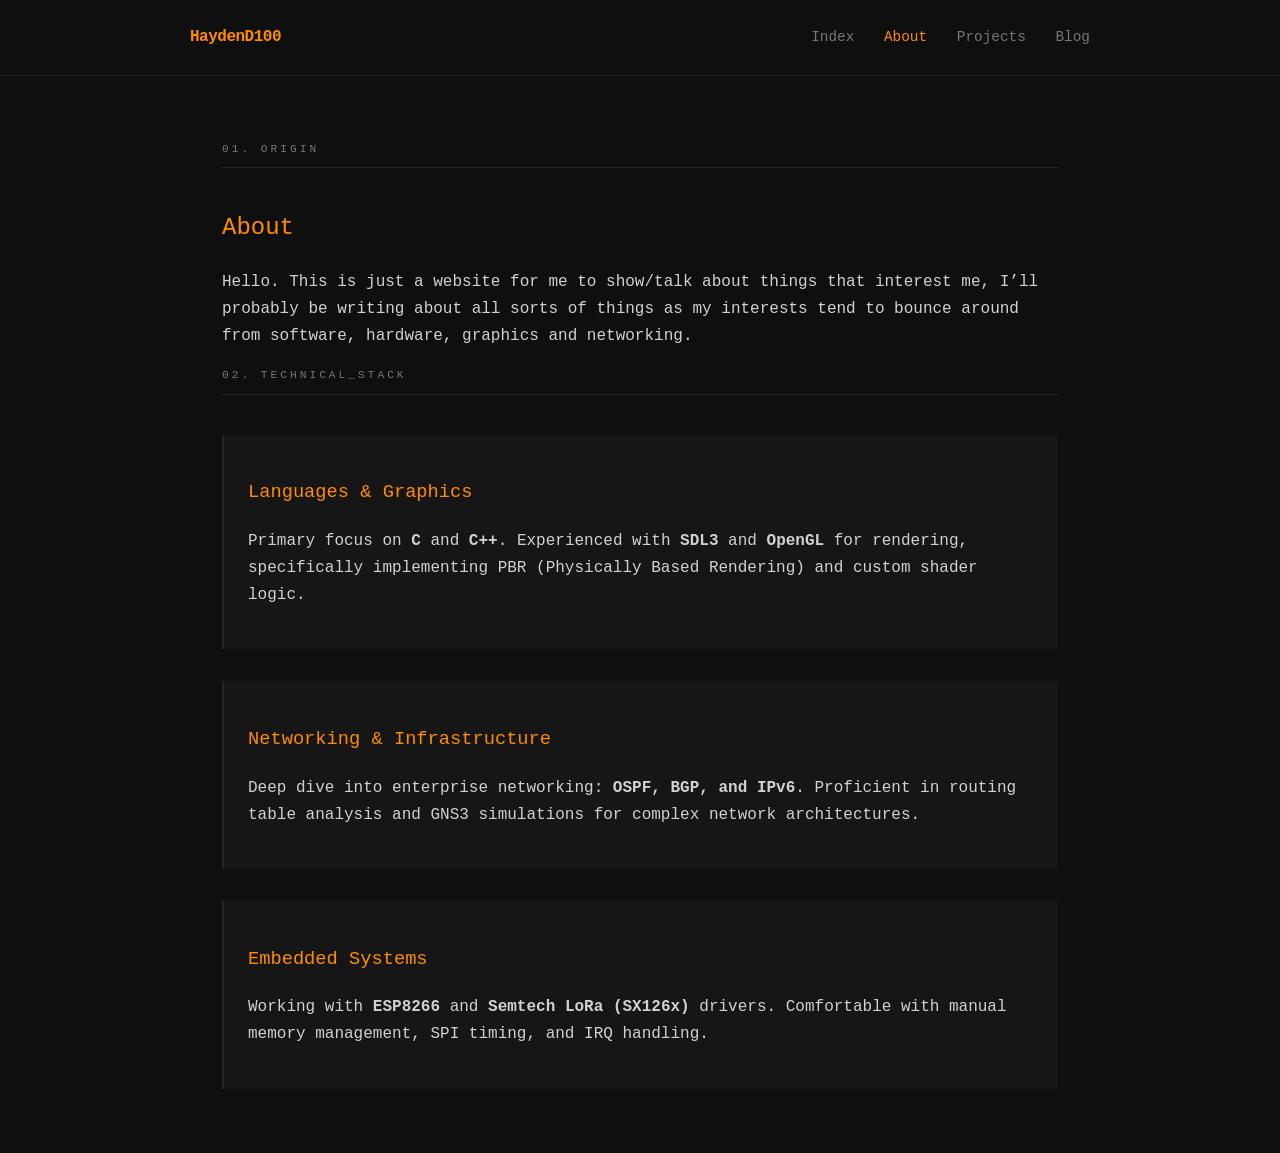
==== about.html @ 59188a5f "Initial commit" ====
<!DOCTYPE html>
<html lang="en">
<head>
    <meta charset="UTF-8">
    <meta name="viewport" content="width=device-width, initial-scale=1.0">
    <title>About | L. Lynch</title>
    <link rel="stylesheet" href="style.css">
</head>
<body>

    <nav>
        <div class="nav-container">
            <a href="index.html" class="brand">HaydenD100</a>
            <div class="links">
                <a href="index.html">Index</a>
                <a href="about.html" class="active">About</a>
                <a href="projects.html">Projects</a>
                <a href="blog.html">Blog</a>
            </div>
        </div>
    </nav>

    <main>
        <section id="bio">
            <h2 class="section-label">01. ORIGIN</h2>
            <h1>About</h1>
            <p>Hello. This is just a website for me to show/talk about things that interest me, I’ll probably be writing about all sorts of things as my interests tend to bounce around from software, hardware, graphics and networking.</p>
        </section>

        <section id="technical-stack">
            <h2 class="section-label">02. TECHNICAL_STACK</h2>
            <div class="project-card">
                <h3>Languages & Graphics</h3>
                <p>Primary focus on <strong>C</strong> and <strong>C++</strong>. Experienced with <strong>SDL3</strong> and <strong>OpenGL</strong> for rendering, specifically implementing PBR (Physically Based Rendering) and custom shader logic.</p>
            </div>
            
            <div class="project-card">
                <h3>Networking & Infrastructure</h3>
                <p>Deep dive into enterprise networking: <strong>OSPF, BGP, and IPv6</strong>. Proficient in routing table analysis and GNS3 simulations for complex network architectures.</p>
            </div>

            <div class="project-card">
                <h3>Embedded Systems</h3>
                <p>Working with <strong>ESP8266</strong> and <strong>Semtech LoRa (SX126x)</strong> drivers. Comfortable with manual memory management, SPI timing, and IRQ handling.</p>
            </div>
        </section>

        <section id="current-status">
            <h2
---- style.css ----
/* Monotone Dark with Safety Orange Accents */
:root {
    --bg-primary: #0f0f0f;      /* Near black */
    --bg-secondary: #161616;    /* Slightly lighter for cards */
    --text-primary: #d1d1d1;    /* Off-white/Silver */
    --text-muted: #777777;      /* Muted grey */
    --accent-orange: #ff8c00;   /* Safety Orange for links/titles */
    --border: #252525;          /* Subtle borders */
    --font: 'Menlo', 'Cascadia Code', 'Monaco', monospace;
}

* { box-sizing: border-box; }

body {
    background-color: var(--bg-primary);
    color: var(--text-primary);
    font-family: var(--font);
    margin: 0;
    line-height: 1.7;
}

/* Navigation */
nav {
    border-bottom: 1px solid var(--border);
    padding: 1.5rem 2rem;
    background: var(--bg-primary);
}

.nav-container {
    max-width: 900px;
    margin: 0 auto;
    display: flex;
    justify-content: space-between;
}

.brand {
    font-weight: bold;
    text-decoration: none;
    color: var(--accent-orange); /* Highlighted Brand */
    letter-spacing: -0.5px;
}

.links a {
    text-decoration: none;
    color: var(--text-muted);
    margin-left: 20px;
    font-size: 0.9rem;
    transition: 0.2s ease;
}

.links a:hover, .links a.active {
    color: var(--accent-orange);
}

/* Layout */
main {
    max-width: 900px;
    margin: 4rem auto;
    padding: 0 2rem;
}

.section-label {
    font-size: 0.7rem;
    color: var(--text-muted);
    letter-spacing: 3px;
    border-bottom: 1px solid var(--border);
    padding-bottom: 0.5rem;
    margin-bottom: 2.5rem;
    text-transform: uppercase;
}

/* Titles and Links */
h1, h2, h3 {
    color: var(--accent-orange);
    font-weight: normal;
}

a {
    color: var(--accent-orange);
    text-decoration: none;
}

a:hover {
    text-decoration: underline;
    background: rgba(255, 140, 0, 0.1); /* Subtle orange glow on hover */
}

/* Project Cards */
.project-card {
    margin-bottom: 2rem;
    padding: 1.5rem;
    border-left: 2px solid var(--border);
    background: var(--bg-secondary);
    transition: border-left 0.3s ease;
}

.project-card:hover {
    border-left: 2px solid var(--accent-orange);
}

.project-meta {
    font-size: 0.75rem;
    color: var(--text-muted);
    margin-bottom: 0.5rem;
}

/* Blog List Styles */
.post-entry {
    display: flex;
    margin-bottom: 2rem;
    border-bottom: 1px solid #1a1a1a;
    padding-bottom: 1rem;
}

.post-date {
    font-size: 0.85rem;
    color: var(--text-muted);
    min-width: 140px;
}

.post-desc {
    display: block;
    margin-top: 0.3rem;
    color: var(--text-muted);
    font-size: 0.9rem;
}

footer {
    max-width: 900px;
    margin: 6rem auto 3rem;
    padding-top: 2rem;
    border-top: 1px solid var(--border);
    font-size: 0.75rem;
    color: var(--text-muted);
    text-align: center;
}

/* Project Page Specifics */
.project-card ul {
    margin: 1rem 0;
    padding-left: 1.2rem;
    list-style-type: square;
    color: var(--text-muted);
    font-size: 0.9rem;
}

.project-links {
    margin-top: 1.5rem;
}

.project-links a {
    margin-right: 1.5rem;
    font-size: 0.8rem;
    text-transform: uppercase;
}

.active-status {
    color: var(--accent-orange);
    font-weight: bold;
}

/* Responsive adjustment */
@media (max-width: 600px) {
    .post-entry { flex-direction: column; }
    .post-date { margin-bottom: 0.5rem; }
}
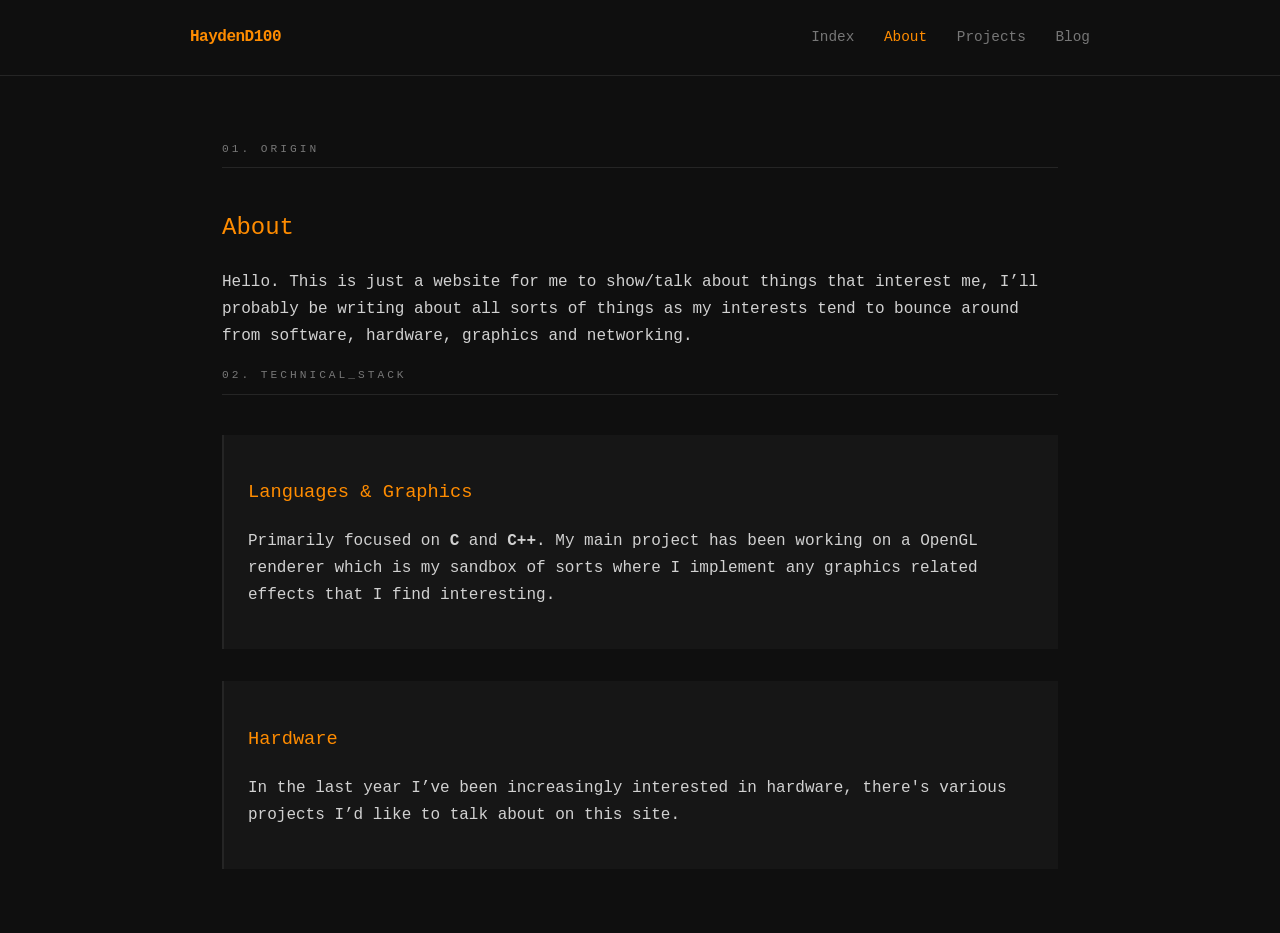
==== commit b7e992a4: "RayMarchBlog" ====
--- a/about.html
+++ b/about.html
@@ -3,7 +3,7 @@
 <head>
     <meta charset="UTF-8">
     <meta name="viewport" content="width=device-width, initial-scale=1.0">
-    <title>About | L. Lynch</title>
+    <title>About | HaydenD100</title>
     <link rel="stylesheet" href="style.css">
 </head>
 <body>
@@ -31,17 +31,11 @@
             <h2 class="section-label">02. TECHNICAL_STACK</h2>
             <div class="project-card">
                 <h3>Languages & Graphics</h3>
-                <p>Primary focus on <strong>C</strong> and <strong>C++</strong>. Experienced with <strong>SDL3</strong> and <strong>OpenGL</strong> for rendering, specifically implementing PBR (Physically Based Rendering) and custom shader logic.</p>
+                <p>Primarily focused on <strong>C</strong> and <strong>C++</strong>.  My main project has been working on a OpenGL renderer which is my sandbox of sorts where I implement any graphics related effects that I find interesting.</p>
             </div>
-            
             <div class="project-card">
-                <h3>Networking & Infrastructure</h3>
-                <p>Deep dive into enterprise networking: <strong>OSPF, BGP, and IPv6</strong>. Proficient in routing table analysis and GNS3 simulations for complex network architectures.</p>
-            </div>
-
-            <div class="project-card">
-                <h3>Embedded Systems</h3>
-                <p>Working with <strong>ESP8266</strong> and <strong>Semtech LoRa (SX126x)</strong> drivers. Comfortable with manual memory management, SPI timing, and IRQ handling.</p>
+                <h3>Hardware</h3>
+                <p>In the last year I’ve been increasingly interested in hardware, there's various projects I’d like to talk about on this site.</p>
             </div>
         </section>
 
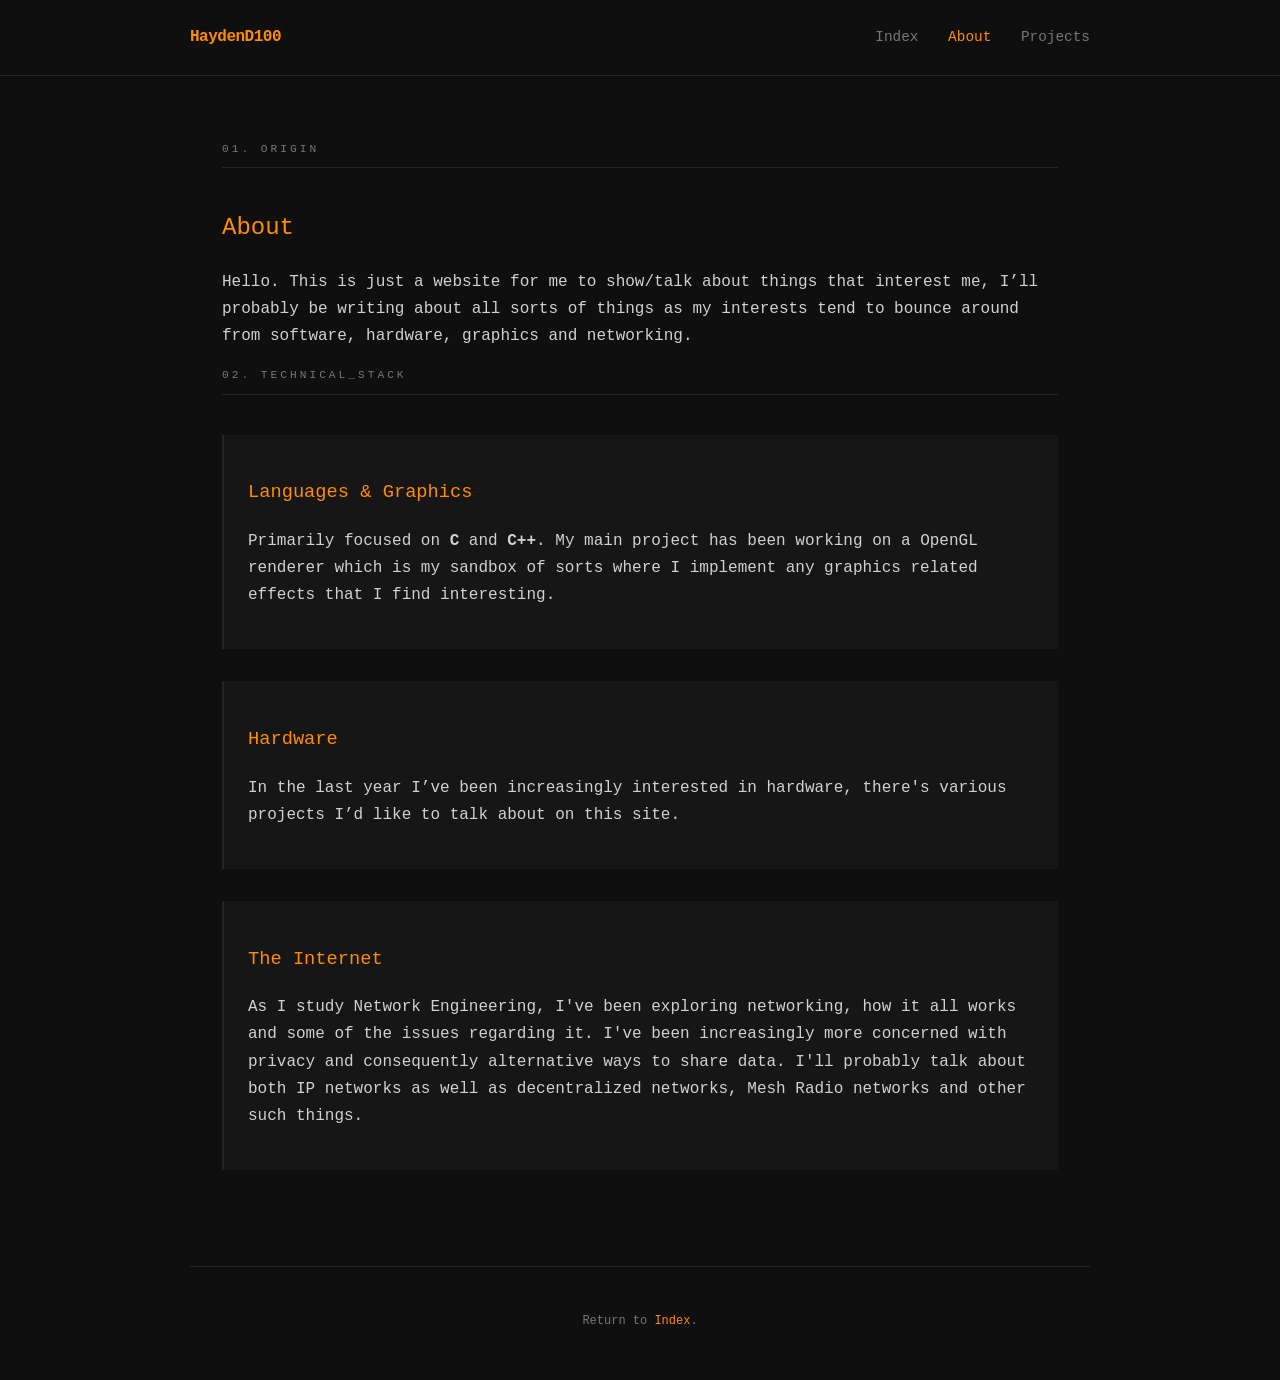
==== commit e03bcf74: "fixed some stuff" ====
--- a/about.html
+++ b/about.html
@@ -15,7 +15,6 @@
                 <a href="index.html">Index</a>
                 <a href="about.html" class="active">About</a>
                 <a href="projects.html">Projects</a>
-                <a href="blog.html">Blog</a>
             </div>
         </div>
     </nav>
@@ -37,7 +36,17 @@
                 <h3>Hardware</h3>
                 <p>In the last year I’ve been increasingly interested in hardware, there's various projects I’d like to talk about on this site.</p>
             </div>
+            <div class="project-card">
+                <h3>The Internet </h3>
+                <p>As I study Network Engineering, I've been exploring networking, how it all works and some of the issues regarding it. I've been increasingly more concerned with privacy and consequently alternative ways to share data. I'll probably talk about both IP networks as well as decentralized networks, Mesh Radio networks and other such things.</p>
+            </div>
         </section>
 
-        <section id="current-status">
-            <h2+    </main>
+
+    <footer>
+        <p>Return to <a href="index.html">Index</a>.</p>
+    </footer>
+
+</body>
+</html>
